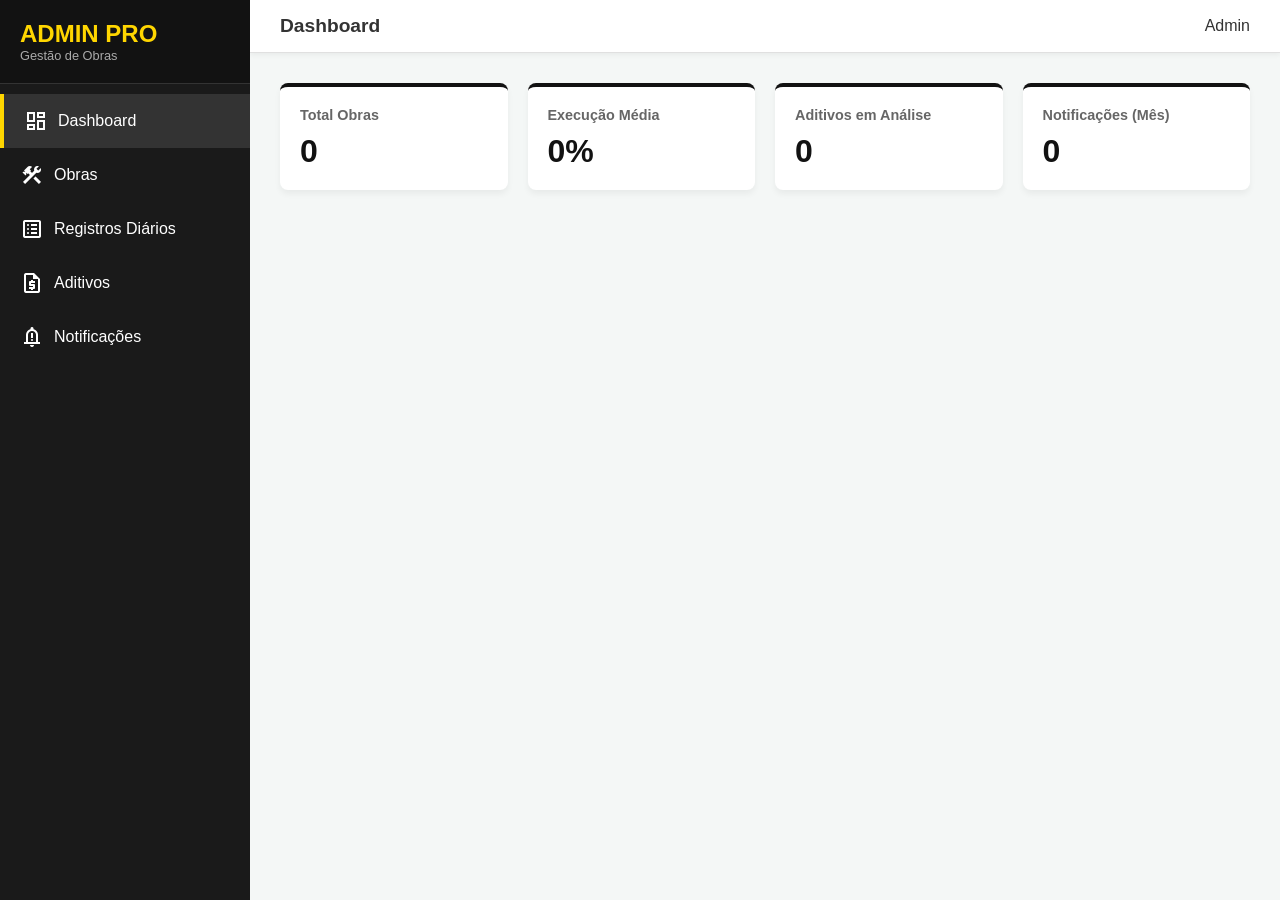
==== admin/index.html @ b0cb4e97 "Atualizado 2.0 Pro - index" ====
<!DOCTYPE html>
<html lang="pt-BR">
<head>
    <meta charset="UTF-8">
    <meta name="viewport" content="width=device-width, initial-scale=1.0">
    <title>Painel ADMIN - Gestão de Obras</title>
    <link rel="stylesheet" href="css/admin.css">
    <link href="https://fonts.googleapis.com/css2?family=Material+Symbols+Outlined:wght,FILL@400,0&display=swap" rel="stylesheet">
</head>
<body>

    <aside class="sidebar">
        <div class="sidebar-header">
            <h2>ADMIN PRO</h2>
            <p>Gestão de Obras</p>
        </div>
        <nav class="sidebar-nav">
            <button onclick="navigateTo('dashboard')" class="nav-item active" data-target="dashboard">
                <span class="material-symbols-outlined">dashboard</span> Dashboard
            </button>
            <button onclick="navigateTo('obras')" class="nav-item" data-target="obras">
                <span class="material-symbols-outlined">construction</span> Obras
            </button>
            <button onclick="navigateTo('registros')" class="nav-item" data-target="registros">
                <span class="material-symbols-outlined">list_alt</span> Registros Diários
            </button>
            <button onclick="navigateTo('aditivos')" class="nav-item" data-target="aditivos">
                <span class="material-symbols-outlined">request_quote</span> Aditivos
            </button>
            <button onclick="navigateTo('notificacoes')" class="nav-item" data-target="notificacoes">
                <span class="material-symbols-outlined">notification_important</span> Notificações
            </button>
        </nav>
    </aside>

    <main class="main-content">
        <header class="top-header">
            <div class="header-title" id="page-title">Dashboard</div>
            <div class="user-profile">Admin</div>
        </header>

        <div class="content-wrapper">

            <section id="view-dashboard" class="view-section active">
                <div class="dashboard-cards">
                    <div class="card">
                        <h3>Total Obras</h3>
                        <div class="card-value" id="dash-total-obras">0</div>
                    </div>
                    <div class="card">
                        <h3>Execução Média</h3>
                        <div class="card-value" id="dash-media-execucao">0%</div>
                    </div>
                    <div class="card">
                        <h3>Aditivos em Análise</h3>
                        <div class="card-value" id="dash-total-aditivos">0</div>
                    </div>
                    <div class="card">
                        <h3>Notificações (Mês)</h3>
                        <div class="card-value" id="dash-total-notificacoes">0</div>
                    </div>
                </div>
            </section>

            <section id="view-obras" class="view-section hidden">
                <div class="section-header">
                    <h2>Gestão de Obras</h2>
                </div>
                <div class="table-container">
                    <table id="tabela-obras">
                        <thead>
                            <tr>
                                <th>ID</th>
                                <th>Nome da Obra</th>
                                <th>Empresa</th>
                                <th>% Execução</th>
                                <th>Ações</th>
                            </tr>
                        </thead>
                        <tbody>
                            </tbody>
                    </table>
                </div>
            </section>

            <section id="view-registros" class="view-section hidden">
                <div class="section-header">
                    <h2>Registros Diários</h2>
                    
                    <div class="filters" style="display: flex; gap: 10px; align-items: center;">
                        <select id="filtro-obra-registros" onchange="carregarRegistros()">
                            <option value="">Todas as Obras</option>
                        </select>
                        
                        <input type="date" id="filtro-data-registros" onchange="carregarRegistros()">
                        
                        <button class="btn-primary" onclick="gerarRelatorioDaDataSelecionada()" style="display: flex; align-items: center; gap: 5px;">
                            <span class="material-symbols-outlined" style="font-size: 18px;">print</span> 
                            IMPRIMIR RELATÓRIO
                        </button>
                    </div>
                    
                </div>
                
                <div class="registros-grid" id="lista-registros">
                    </div>
            </section>

            <section id="view-aditivos" class="view-section hidden">
                <div class="section-header">
                    <h2>Controle de Aditivos</h2>
                    <button class="btn-primary" onclick="abrirModalAditivo()">+ Novo Aditivo</button>
                </div>
                <div class="table-container">
                    <table id="tabela-aditivos">
                        <thead>
                            <tr>
                                <th>Data Solicit.</th>
                                <th>Obra</th>
                                <th>Tipo</th>
                                <th>Descrição</th>
                                <th>Status</th>
                                <th>Ações</th>
                            </tr>
                        </thead>
                        <tbody>
                            </tbody>
                    </table>
                </div>
            </section>

            <section id="view-notificacoes" class="view-section hidden">
                <div class="section-header">
                    <h2>Histórico de Notificações</h2>
                    <button class="btn-primary" onclick="abrirModalNotificacao()">+ Nova Notificação</button>
                </div>
                <div class="table-container">
                    <table id="tabela-notificacoes">
                        <thead>
                            <tr>
                                <th>Data</th>
                                <th>Obra</th>
                                <th>Assunto</th>
                                <th>Reincidência</th>
                                <th>Detalhes</th>
                            </tr>
                        </thead>
                        <tbody>
                            </tbody>
                    </table>
                </div>
            </section>

        </div>
    </main>

    <div id="loading-overlay" class="overlay hidden">
        <div class="spinner">A carregar...</div>
    </div>

    <script src="js/api.js"></script>
    <script src="js/admin.js"></script>
</body>
</html>
---- admin/css/admin.css ----
/* Variáveis de Tema (Alto Contraste) */
:root {
    --bg-dark: #121212;
    --sidebar-bg: #1a1a1a;
    --card-bg: #ffffff;
    --primary: #FFD600; /* Amarelo Construção */
    --primary-dark: #B29600;
    --text-main: #333333;
    --text-light: #ffffff;
    --border: #e0e0e0;
    --danger: #d32f2f;
    --success: #2e7d32;
    --font-family: 'Segoe UI', Tahoma, Geneva, Verdana, sans-serif;
}

* { box-sizing: border-box; margin: 0; padding: 0; }

body {
    font-family: var(--font-family);
    background-color: #f4f7f6;
    color: var(--text-main);
    display: flex;
    height: 100vh;
    overflow: hidden;
}

/* SIDEBAR */
.sidebar {
    width: 250px;
    background-color: var(--sidebar-bg);
    color: var(--text-light);
    display: flex;
    flex-direction: column;
}

.sidebar-header {
    padding: 20px;
    border-bottom: 1px solid #333;
    background-color: var(--bg-dark);
}

.sidebar-header h2 { color: var(--primary); font-size: 1.5rem; }
.sidebar-header p { font-size: 0.8rem; color: #aaa; }

.sidebar-nav {
    display: flex;
    flex-direction: column;
    padding-top: 10px;
}

.nav-item {
    background: none;
    border: none;
    color: var(--text-light);
    padding: 15px 20px;
    text-align: left;
    font-size: 1rem;
    cursor: pointer;
    display: flex;
    align-items: center;
    gap: 10px;
    transition: background 0.2s;
}

.nav-item:hover, .nav-item.active {
    background-color: #333;
    border-left: 4px solid var(--primary);
}

/* ÁREA PRINCIPAL */
.main-content {
    flex: 1;
    display: flex;
    flex-direction: column;
    overflow-y: auto;
}

.top-header {
    background-color: var(--card-bg);
    padding: 15px 30px;
    display: flex;
    justify-content: space-between;
    align-items: center;
    border-bottom: 1px solid var(--border);
    box-shadow: 0 2px 5px rgba(0,0,0,0.05);
}

.header-title { font-size: 1.2rem; font-weight: bold; }

.content-wrapper { padding: 30px; }

/* UTILITÁRIOS & VIEWS */
.hidden { display: none !important; }
.view-section { animation: fadeIn 0.3s ease; }
@keyframes fadeIn { from { opacity: 0; } to { opacity: 1; } }

.section-header {
    display: flex;
    justify-content: space-between;
    align-items: center;
    margin-bottom: 20px;
}

.btn-primary {
    background-color: var(--primary);
    color: var(--bg-dark);
    border: none;
    padding: 10px 20px;
    font-weight: bold;
    cursor: pointer;
    border-radius: 4px;
}
.btn-primary:hover { background-color: var(--primary-dark); }

/* DASHBOARD CARDS */
.dashboard-cards {
    display: grid;
    grid-template-columns: repeat(auto-fit, minmax(200px, 1fr));
    gap: 20px;
}

.card {
    background-color: var(--card-bg);
    padding: 20px;
    border-radius: 8px;
    box-shadow: 0 4px 6px rgba(0,0,0,0.05);
    border-top: 4px solid var(--bg-dark);
}

.card h3 { font-size: 0.9rem; color: #666; margin-bottom: 10px; }
.card-value { font-size: 2rem; font-weight: bold; color: var(--bg-dark); }

/* TABELAS */
.table-container {
    background: var(--card-bg);
    border-radius: 8px;
    box-shadow: 0 4px 6px rgba(0,0,0,0.05);
    overflow-x: auto;
}

table {
    width: 100%;
    border-collapse: collapse;
}

th, td {
    padding: 12px 15px;
    text-align: left;
    border-bottom: 1px solid var(--border);
}

th { background-color: #f9f9f9; font-weight: 600; color: #555; }
tr:hover { background-color: #f5f5f5; }

.badge {
    padding: 4px 8px;
    border-radius: 12px;
    font-size: 0.8rem;
    font-weight: bold;
    display: inline-block;
}
.badge.em-analise { background-color: #fff3e0; color: #e65100; }
.badge.aprovado { background-color: #e8f5e9; color: var(--success); }
.badge.reincidente { background-color: #ffebee; color: var(--danger); }

/* REGISTROS GRID */
.registros-grid {
    display: grid;
    grid-template-columns: repeat(auto-fill, minmax(300px, 1fr));
    gap: 20px;
}
.registro-card {
    background: var(--card-bg);
    border-radius: 8px;
    padding: 15px;
    box-shadow: 0 2px 4px rgba(0,0,0,0.1);
    border-left: 4px solid var(--primary);
}
.registro-card h4 { margin-bottom: 5px; }
.registro-card .meta { font-size: 0.8rem; color: #777; margin-bottom: 10px; }

/* OVERLAY LOADING */
.overlay {
    position: fixed;
    top: 0; left: 0; width: 100%; height: 100%;
    background: rgba(0,0,0,0.5);
    display: flex;
    align-items: center;
    justify-content: center;
    z-index: 9999;
    color: white;
    font-size: 1.5rem;
}
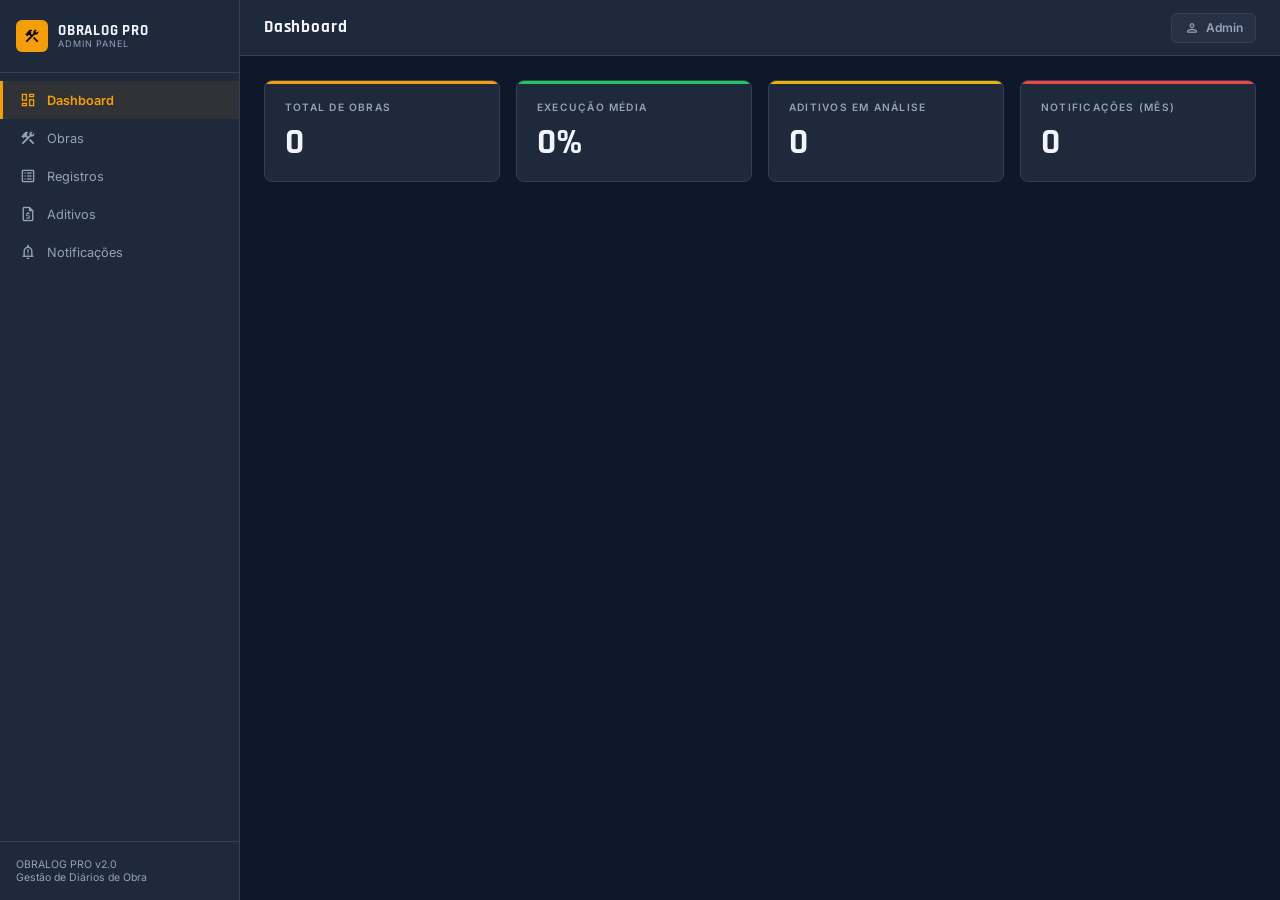
==== commit 0cac2bfc: "Novo design" ====
--- a/admin/index.html
+++ b/admin/index.html
@@ -3,17 +3,533 @@
 <head>
     <meta charset="UTF-8">
     <meta name="viewport" content="width=device-width, initial-scale=1.0">
-    <title>Painel ADMIN - Gestão de Obras</title>
-    <link rel="stylesheet" href="css/admin.css">
-    <link href="https://fonts.googleapis.com/css2?family=Material+Symbols+Outlined:wght,FILL@400,0&display=swap" rel="stylesheet">
+    <title>OBRALOG PRO — Painel Admin</title>
+    <link rel="preconnect" href="https://fonts.googleapis.com">
+    <link href="https://fonts.googleapis.com/css2?family=Rajdhani:wght@500;600;700&family=Inter:wght@400;500;600&display=swap" rel="stylesheet">
+    <link href="https://fonts.googleapis.com/css2?family=Material+Symbols+Outlined:opsz,wght,FILL,GRAD@24,500,0,0" rel="stylesheet">
+    <style>
+        /* ============================================================
+           ADMIN DESIGN SYSTEM — OBRALOG PRO
+        ============================================================ */
+        :root {
+            --bg:        #0F172A;
+            --surface:   #1E293B;
+            --surface2:  #263145;
+            --border:    #334155;
+            --primary:   #F59E0B;
+            --primary-d: #D97706;
+            --success:   #22C55E;
+            --error:     #EF4444;
+            --warn:      #EAB308;
+            --text:      #F1F5F9;
+            --muted:     #94A3B8;
+            --radius:    8px;
+            --sidebar-w: 240px;
+        }
+
+        * { box-sizing: border-box; margin: 0; padding: 0; -webkit-tap-highlight-color: transparent; }
+
+        html, body {
+            background: var(--bg);
+            color: var(--text);
+            font-family: 'Inter', system-ui, sans-serif;
+            font-size: 15px;
+            height: 100%;
+            overflow: hidden;
+        }
+
+        .font-head { font-family: 'Rajdhani', sans-serif; }
+        .hidden { display: none !important; }
+
+        /* ============================================================
+           LAYOUT
+        ============================================================ */
+        #app-shell {
+            display: flex;
+            height: 100vh;
+        }
+
+        /* ---- SIDEBAR ---- */
+        #sidebar {
+            width: var(--sidebar-w);
+            background: var(--surface);
+            border-right: 1px solid var(--border);
+            display: flex;
+            flex-direction: column;
+            flex-shrink: 0;
+            overflow-y: auto;
+        }
+
+        .sidebar-logo {
+            padding: 20px 16px;
+            border-bottom: 1px solid var(--border);
+            display: flex;
+            align-items: center;
+            gap: 10px;
+        }
+        .logo-icon {
+            width: 32px; height: 32px;
+            background: var(--primary);
+            border-radius: 6px;
+            display: flex; align-items: center; justify-content: center;
+            flex-shrink: 0;
+        }
+        .logo-icon .material-symbols-outlined { font-size: 18px; color: #000; }
+        .logo-text {
+            font-family: 'Rajdhani', sans-serif;
+            font-size: 1rem;
+            font-weight: 700;
+            letter-spacing: 0.05em;
+            line-height: 1;
+        }
+        .logo-sub { font-size: 0.6rem; color: var(--muted); letter-spacing: 0.1em; }
+
+        .sidebar-nav {
+            flex: 1;
+            padding: 8px 0;
+        }
+        .nav-item {
+            width: 100%;
+            background: none;
+            border: none;
+            color: var(--muted);
+            padding: 10px 16px;
+            text-align: left;
+            font-size: 0.85rem;
+            font-family: 'Inter', sans-serif;
+            cursor: pointer;
+            display: flex;
+            align-items: center;
+            gap: 10px;
+            border-left: 3px solid transparent;
+            transition: background 0.15s, color 0.15s, border-color 0.15s;
+        }
+        .nav-item:hover { background: var(--surface2); color: var(--text); }
+        .nav-item.active {
+            background: rgba(245,158,11,0.08);
+            color: var(--primary);
+            border-left-color: var(--primary);
+            font-weight: 600;
+        }
+        .nav-item .material-symbols-outlined { font-size: 18px; }
+
+        .sidebar-footer {
+            padding: 16px;
+            border-top: 1px solid var(--border);
+            font-size: 0.7rem;
+            color: var(--muted);
+        }
+
+        /* ---- MAIN ---- */
+        #main {
+            flex: 1;
+            display: flex;
+            flex-direction: column;
+            overflow: hidden;
+        }
+
+        /* Top header */
+        #top-header {
+            background: var(--surface);
+            border-bottom: 1px solid var(--border);
+            padding: 0 24px;
+            height: 56px;
+            display: flex;
+            align-items: center;
+            justify-content: space-between;
+            flex-shrink: 0;
+        }
+        #page-title {
+            font-family: 'Rajdhani', sans-serif;
+            font-size: 1.1rem;
+            font-weight: 700;
+            letter-spacing: 0.05em;
+        }
+        .header-actions { display: flex; align-items: center; gap: 12px; }
+        .user-badge {
+            background: var(--surface2);
+            border: 1px solid var(--border);
+            border-radius: 6px;
+            padding: 6px 12px;
+            font-size: 0.8rem;
+            font-weight: 600;
+            color: var(--muted);
+            display: flex;
+            align-items: center;
+            gap: 6px;
+        }
+        .user-badge .material-symbols-outlined { font-size: 16px; }
+
+        /* Content area */
+        #content-area {
+            flex: 1;
+            overflow-y: auto;
+            padding: 24px;
+        }
+
+        /* ============================================================
+           VIEWS
+        ============================================================ */
+        .view-section { animation: fadein 0.2s ease; }
+        @keyframes fadein { from { opacity: 0; transform: translateY(4px); } to { opacity: 1; transform: translateY(0); } }
+
+        /* ---- DASHBOARD ---- */
+        .dashboard-cards {
+            display: grid;
+            grid-template-columns: repeat(auto-fit, minmax(180px, 1fr));
+            gap: 16px;
+            margin-bottom: 24px;
+        }
+        .kpi-card {
+            background: var(--surface);
+            border: 1px solid var(--border);
+            border-radius: var(--radius);
+            padding: 20px;
+            position: relative;
+            overflow: hidden;
+        }
+        .kpi-card::before {
+            content: '';
+            position: absolute;
+            top: 0; left: 0; right: 0;
+            height: 3px;
+            background: var(--border);
+        }
+        .kpi-card.accent-primary::before { background: var(--primary); }
+        .kpi-card.accent-success::before { background: var(--success); }
+        .kpi-card.accent-warn::before    { background: var(--warn);    }
+        .kpi-card.accent-error::before   { background: var(--error);   }
+        .kpi-label {
+            font-size: 0.68rem;
+            font-weight: 600;
+            letter-spacing: 0.12em;
+            color: var(--muted);
+            text-transform: uppercase;
+            margin-bottom: 12px;
+        }
+        .kpi-value {
+            font-family: 'Rajdhani', sans-serif;
+            font-size: 2.4rem;
+            font-weight: 700;
+            color: var(--text);
+            line-height: 1;
+        }
+
+        /* ---- SECTION HEADER ---- */
+        .section-header {
+            display: flex;
+            align-items: center;
+            justify-content: space-between;
+            margin-bottom: 16px;
+            gap: 12px;
+        }
+        .section-header h2 {
+            font-family: 'Rajdhani', sans-serif;
+            font-size: 1.1rem;
+            font-weight: 700;
+            letter-spacing: 0.04em;
+        }
+
+        /* ---- BUTTONS ---- */
+        .btn-primary {
+            background: var(--primary);
+            color: #000;
+            font-family: 'Rajdhani', sans-serif;
+            font-size: 0.85rem;
+            font-weight: 700;
+            letter-spacing: 0.08em;
+            padding: 10px 18px;
+            border: none;
+            border-radius: var(--radius);
+            cursor: pointer;
+            display: inline-flex;
+            align-items: center;
+            gap: 6px;
+            transition: background 0.15s, transform 0.1s;
+            white-space: nowrap;
+        }
+        .btn-primary:hover  { background: var(--primary-d); }
+        .btn-primary:active { transform: scale(0.98); }
+        .btn-primary .material-symbols-outlined { font-size: 16px; }
+
+        .btn-ghost {
+            background: transparent;
+            color: var(--muted);
+            font-family: 'Inter', sans-serif;
+            font-size: 0.8rem;
+            font-weight: 500;
+            padding: 8px 12px;
+            border: 1px solid var(--border);
+            border-radius: var(--radius);
+            cursor: pointer;
+            display: inline-flex;
+            align-items: center;
+            gap: 6px;
+            transition: border-color 0.15s, color 0.15s;
+        }
+        .btn-ghost:hover { border-color: var(--text); color: var(--text); }
+        .btn-ghost .material-symbols-outlined { font-size: 16px; }
+
+        /* ---- FILTERS ---- */
+        .filters {
+            display: flex;
+            gap: 8px;
+            align-items: center;
+            flex-wrap: wrap;
+        }
+        .filters select,
+        .filters input[type="date"] {
+            background: var(--surface2);
+            border: 1px solid var(--border);
+            color: var(--text);
+            padding: 8px 12px;
+            border-radius: var(--radius);
+            font-size: 0.82rem;
+            font-family: 'Inter', sans-serif;
+            outline: none;
+            transition: border-color 0.2s;
+        }
+        .filters select:focus,
+        .filters input:focus { border-color: var(--primary); }
+        .filters select option { background: var(--surface); }
+
+        /* ---- TABLE ---- */
+        .table-container {
+            background: var(--surface);
+            border: 1px solid var(--border);
+            border-radius: var(--radius);
+            overflow: hidden;
+        }
+        table {
+            width: 100%;
+            border-collapse: collapse;
+        }
+        thead { background: var(--surface2); }
+        th {
+            padding: 10px 16px;
+            text-align: left;
+            font-size: 0.65rem;
+            font-weight: 600;
+            letter-spacing: 0.12em;
+            color: var(--muted);
+            text-transform: uppercase;
+            border-bottom: 1px solid var(--border);
+            white-space: nowrap;
+        }
+        td {
+            padding: 12px 16px;
+            font-size: 0.85rem;
+            border-bottom: 1px solid var(--border);
+            vertical-align: middle;
+        }
+        tr:last-child td { border-bottom: none; }
+        tbody tr:hover { background: var(--surface2); }
+        .td-id {
+            font-family: 'Rajdhani', sans-serif;
+            font-size: 0.75rem;
+            color: var(--primary);
+            letter-spacing: 0.08em;
+        }
+        .td-name { font-weight: 600; color: var(--text); }
+        .td-muted { color: var(--muted); }
+
+        /* Badges */
+        .badge {
+            font-family: 'Rajdhani', sans-serif;
+            font-size: 0.65rem;
+            font-weight: 700;
+            letter-spacing: 0.08em;
+            padding: 3px 10px;
+            border-radius: 4px;
+            display: inline-block;
+            text-transform: uppercase;
+        }
+        .badge.em-analise  { background: rgba(245,158,11,0.15);  color: var(--primary); }
+        .badge.aprovado    { background: rgba(34,197,94,0.15);   color: var(--success); }
+        .badge.reincidente { background: rgba(239,68,68,0.15);   color: var(--error);   }
+        .badge.andamento   { background: rgba(34,197,94,0.12);   color: var(--success); }
+        .badge.pausado     { background: rgba(234,179,8,0.12);   color: var(--warn);    }
+
+        /* Action buttons na tabela */
+        .btn-table {
+            background: var(--surface2);
+            border: 1px solid var(--border);
+            color: var(--muted);
+            padding: 5px 10px;
+            border-radius: 5px;
+            cursor: pointer;
+            font-size: 0.75rem;
+            font-family: 'Inter', sans-serif;
+            transition: border-color 0.15s, color 0.15s;
+        }
+        .btn-table:hover { border-color: var(--primary); color: var(--primary); }
+
+        /* ---- REGISTROS GRID ---- */
+        .registros-grid {
+            display: grid;
+            grid-template-columns: repeat(auto-fill, minmax(280px, 1fr));
+            gap: 16px;
+        }
+        .registro-card {
+            background: var(--surface);
+            border: 1px solid var(--border);
+            border-radius: var(--radius);
+            overflow: hidden;
+            transition: border-color 0.15s;
+        }
+        .registro-card:hover { border-color: var(--primary); }
+        .registro-card-top {
+            border-left: 4px solid var(--primary);
+            padding: 14px 16px;
+        }
+        .registro-card h4 {
+            font-family: 'Rajdhani', sans-serif;
+            font-size: 1rem;
+            font-weight: 700;
+            margin-bottom: 4px;
+        }
+        .registro-card .meta {
+            font-size: 0.75rem;
+            color: var(--muted);
+        }
+        .registro-card-body {
+            padding: 12px 16px;
+            border-top: 1px solid var(--border);
+        }
+        .registro-row {
+            display: flex;
+            justify-content: space-between;
+            font-size: 0.8rem;
+            margin-bottom: 6px;
+        }
+        .registro-row:last-child { margin-bottom: 0; }
+        .registro-row span:first-child { color: var(--muted); }
+        .registro-row span:last-child  { font-weight: 600; }
+
+        /* ---- MODAL ---- */
+        .modal-overlay {
+            position: fixed; inset: 0; z-index: 200;
+            background: rgba(15,23,42,0.85);
+            display: none;
+            align-items: center;
+            justify-content: center;
+            padding: 24px;
+        }
+        .modal-overlay.open { display: flex; }
+        .modal {
+            background: var(--surface);
+            border: 1px solid var(--border);
+            border-radius: var(--radius);
+            width: 100%;
+            max-width: 480px;
+            overflow: hidden;
+            animation: fadein 0.2s ease;
+        }
+        .modal-header {
+            background: var(--surface2);
+            border-bottom: 1px solid var(--border);
+            padding: 16px 20px;
+            display: flex;
+            align-items: center;
+            justify-content: space-between;
+        }
+        .modal-header h3 {
+            font-family: 'Rajdhani', sans-serif;
+            font-size: 1rem;
+            font-weight: 700;
+            letter-spacing: 0.05em;
+        }
+        .modal-close {
+            background: none;
+            border: none;
+            color: var(--muted);
+            cursor: pointer;
+            display: flex;
+            align-items: center;
+            padding: 4px;
+            border-radius: 4px;
+            transition: color 0.15s;
+        }
+        .modal-close:hover { color: var(--text); }
+        .modal-body { padding: 20px; }
+        .modal-footer {
+            padding: 16px 20px;
+            border-top: 1px solid var(--border);
+            display: flex;
+            justify-content: flex-end;
+            gap: 8px;
+        }
+
+        /* Form fields */
+        .field-group { margin-bottom: 16px; }
+        .field-label {
+            display: block;
+            font-size: 0.68rem;
+            font-weight: 600;
+            letter-spacing: 0.1em;
+            color: var(--muted);
+            text-transform: uppercase;
+            margin-bottom: 6px;
+        }
+        .field-input {
+            width: 100%;
+            background: var(--bg);
+            border: 1px solid var(--border);
+            color: var(--text);
+            padding: 10px 12px;
+            border-radius: var(--radius);
+            font-size: 0.9rem;
+            font-family: 'Inter', sans-serif;
+            outline: none;
+            transition: border-color 0.2s;
+        }
+        .field-input:focus { border-color: var(--primary); }
+        .field-input::placeholder { color: var(--muted); }
+        select.field-input option { background: var(--surface); }
+
+        /* ---- LOADING OVERLAY ---- */
+        #loading-overlay {
+            position: fixed; inset: 0; z-index: 300;
+            background: rgba(15,23,42,0.85);
+            display: none;
+            flex-direction: column;
+            align-items: center;
+            justify-content: center;
+            gap: 16px;
+        }
+        #loading-overlay.show { display: flex; }
+        .spinner {
+            width: 40px; height: 40px;
+            border: 3px solid var(--border);
+            border-top-color: var(--primary);
+            border-radius: 50%;
+            animation: spin 0.75s linear infinite;
+        }
+        @keyframes spin { to { transform: rotate(360deg); } }
+
+        /* Scrollbar custom */
+        ::-webkit-scrollbar { width: 6px; height: 6px; }
+        ::-webkit-scrollbar-track { background: var(--bg); }
+        ::-webkit-scrollbar-thumb { background: var(--border); border-radius: 3px; }
+        ::-webkit-scrollbar-thumb:hover { background: var(--muted); }
+    </style>
 </head>
 <body>
 
-    <aside class="sidebar">
-        <div class="sidebar-header">
-            <h2>ADMIN PRO</h2>
-            <p>Gestão de Obras</p>
+<div id="app-shell">
+
+    <!-- SIDEBAR -->
+    <aside id="sidebar">
+        <div class="sidebar-logo">
+            <div class="logo-icon">
+                <span class="material-symbols-outlined">construction</span>
+            </div>
+            <div>
+                <div class="logo-text font-head">OBRALOG PRO</div>
+                <div class="logo-sub">ADMIN PANEL</div>
+            </div>
         </div>
+
         <nav class="sidebar-nav">
             <button onclick="navigateTo('dashboard')" class="nav-item active" data-target="dashboard">
                 <span class="material-symbols-outlined">dashboard</span> Dashboard
@@ -22,7 +538,7 @@
                 <span class="material-symbols-outlined">construction</span> Obras
             </button>
             <button onclick="navigateTo('registros')" class="nav-item" data-target="registros">
-                <span class="material-symbols-outlined">list_alt</span> Registros Diários
+                <span class="material-symbols-outlined">list_alt</span> Registros
             </button>
             <button onclick="navigateTo('aditivos')" class="nav-item" data-target="aditivos">
                 <span class="material-symbols-outlined">request_quote</span> Aditivos
@@ -31,85 +547,97 @@
                 <span class="material-symbols-outlined">notification_important</span> Notificações
             </button>
         </nav>
+
+        <div class="sidebar-footer">
+            OBRALOG PRO v2.0<br>
+            Gestão de Diários de Obra
+        </div>
     </aside>
 
-    <main class="main-content">
-        <header class="top-header">
-            <div class="header-title" id="page-title">Dashboard</div>
-            <div class="user-profile">Admin</div>
+    <!-- MAIN -->
+    <main id="main">
+        <header id="top-header">
+            <div id="page-title" class="font-head">Dashboard</div>
+            <div class="header-actions">
+                <div class="user-badge">
+                    <span class="material-symbols-outlined">person</span>
+                    Admin
+                </div>
+            </div>
         </header>
 
-        <div class="content-wrapper">
-
-            <section id="view-dashboard" class="view-section active">
+        <div id="content-area">
+
+            <!-- DASHBOARD -->
+            <section id="view-dashboard" class="view-section">
                 <div class="dashboard-cards">
-                    <div class="card">
-                        <h3>Total Obras</h3>
-                        <div class="card-value" id="dash-total-obras">0</div>
+                    <div class="kpi-card accent-primary">
+                        <div class="kpi-label">Total de Obras</div>
+                        <div class="kpi-value" id="dash-total-obras">0</div>
                     </div>
-                    <div class="card">
-                        <h3>Execução Média</h3>
-                        <div class="card-value" id="dash-media-execucao">0%</div>
+                    <div class="kpi-card accent-success">
+                        <div class="kpi-label">Execução Média</div>
+                        <div class="kpi-value" id="dash-media-execucao">0%</div>
                     </div>
-                    <div class="card">
-                        <h3>Aditivos em Análise</h3>
-                        <div class="card-value" id="dash-total-aditivos">0</div>
+                    <div class="kpi-card accent-warn">
+                        <div class="kpi-label">Aditivos em Análise</div>
+                        <div class="kpi-value" id="dash-total-aditivos">0</div>
                     </div>
-                    <div class="card">
-                        <h3>Notificações (Mês)</h3>
-                        <div class="card-value" id="dash-total-notificacoes">0</div>
+                    <div class="kpi-card accent-error">
+                        <div class="kpi-label">Notificações (Mês)</div>
+                        <div class="kpi-value" id="dash-total-notificacoes">0</div>
                     </div>
                 </div>
             </section>
 
+            <!-- OBRAS -->
             <section id="view-obras" class="view-section hidden">
                 <div class="section-header">
-                    <h2>Gestão de Obras</h2>
+                    <h2 class="font-head">Gestão de Obras</h2>
                 </div>
                 <div class="table-container">
                     <table id="tabela-obras">
                         <thead>
                             <tr>
-                                <th>ID</th>
+                                <th>Código</th>
                                 <th>Nome da Obra</th>
                                 <th>Empresa</th>
                                 <th>% Execução</th>
+                                <th>Status</th>
                                 <th>Ações</th>
                             </tr>
                         </thead>
-                        <tbody>
-                            </tbody>
+                        <tbody></tbody>
                     </table>
                 </div>
             </section>
 
+            <!-- REGISTROS -->
             <section id="view-registros" class="view-section hidden">
                 <div class="section-header">
-                    <h2>Registros Diários</h2>
-                    
-                    <div class="filters" style="display: flex; gap: 10px; align-items: center;">
+                    <h2 class="font-head">Registros Diários</h2>
+                    <div class="filters">
                         <select id="filtro-obra-registros" onchange="carregarRegistros()">
                             <option value="">Todas as Obras</option>
                         </select>
-                        
                         <input type="date" id="filtro-data-registros" onchange="carregarRegistros()">
-                        
-                        <button class="btn-primary" onclick="gerarRelatorioDaDataSelecionada()" style="display: flex; align-items: center; gap: 5px;">
-                            <span class="material-symbols-outlined" style="font-size: 18px;">print</span> 
-                            IMPRIMIR RELATÓRIO
+                        <button class="btn-primary" onclick="gerarRelatorioDaDataSelecionada()">
+                            <span class="material-symbols-outlined">print</span>
+                            IMPRIMIR
                         </button>
                     </div>
-                    
                 </div>
-                
-                <div class="registros-grid" id="lista-registros">
-                    </div>
+                <div class="registros-grid" id="lista-registros"></div>
             </section>
 
+            <!-- ADITIVOS -->
             <section id="view-aditivos" class="view-section hidden">
                 <div class="section-header">
-                    <h2>Controle de Aditivos</h2>
-                    <button class="btn-primary" onclick="abrirModalAditivo()">+ Novo Aditivo</button>
+                    <h2 class="font-head">Controle de Aditivos</h2>
+                    <button class="btn-primary" onclick="abrirModalAditivo()">
+                        <span class="material-symbols-outlined">add</span>
+                        NOVO ADITIVO
+                    </button>
                 </div>
                 <div class="table-container">
                     <table id="tabela-aditivos">
@@ -123,16 +651,19 @@
                                 <th>Ações</th>
                             </tr>
                         </thead>
-                        <tbody>
-                            </tbody>
+                        <tbody></tbody>
                     </table>
                 </div>
             </section>
 
+            <!-- NOTIFICAÇÕES -->
             <section id="view-notificacoes" class="view-section hidden">
                 <div class="section-header">
-                    <h2>Histórico de Notificações</h2>
-                    <button class="btn-primary" onclick="abrirModalNotificacao()">+ Nova Notificação</button>
+                    <h2 class="font-head">Histórico de Notificações</h2>
+                    <button class="btn-primary" onclick="abrirModalNotificacao()">
+                        <span class="material-symbols-outlined">add</span>
+                        NOVA NOTIFICAÇÃO
+                    </button>
                 </div>
                 <div class="table-container">
                     <table id="tabela-notificacoes">
@@ -145,20 +676,169 @@
                                 <th>Detalhes</th>
                             </tr>
                         </thead>
-                        <tbody>
-                            </tbody>
+                        <tbody></tbody>
                     </table>
                 </div>
             </section>
 
+        </div><!-- /content-area -->
+    </main>
+</div>
+
+<!-- Modal Aditivo -->
+<div id="modal-aditivo" class="modal-overlay">
+    <div class="modal">
+        <div class="modal-header">
+            <h3 class="font-head">NOVO ADITIVO</h3>
+            <button class="modal-close" onclick="fecharModal('modal-aditivo')">
+                <span class="material-symbols-outlined">close</span>
+            </button>
         </div>
-    </main>
-
-    <div id="loading-overlay" class="overlay hidden">
-        <div class="spinner">A carregar...</div>
+        <div class="modal-body">
+            <div class="field-group">
+                <label class="field-label">Obra</label>
+                <select id="aditivo-obra" class="field-input">
+                    <option value="">Selecione a obra...</option>
+                </select>
+            </div>
+            <div class="field-group">
+                <label class="field-label">Tipo de Aditivo</label>
+                <select id="aditivo-tipo" class="field-input">
+                    <option value="prazo">Prazo</option>
+                    <option value="valor">Valor</option>
+                    <option value="escopo">Escopo</option>
+                </select>
+            </div>
+            <div class="field-group">
+                <label class="field-label">Descrição</label>
+                <input type="text" id="aditivo-descricao" class="field-input" placeholder="Descreva o aditivo...">
+            </div>
+            <div class="field-group">
+                <label class="field-label">Justificativa</label>
+                <textarea id="aditivo-justificativa" class="field-input" rows="3" placeholder="Justificativa técnica..." style="resize:vertical"></textarea>
+            </div>
+        </div>
+        <div class="modal-footer">
+            <button class="btn-ghost" onclick="fecharModal('modal-aditivo')">CANCELAR</button>
+            <button class="btn-primary" onclick="salvarAditivo()">
+                <span class="material-symbols-outlined">save</span>
+                SALVAR
+            </button>
+        </div>
     </div>
-
-    <script src="js/api.js"></script>
-    <script src="js/admin.js"></script>
+</div>
+
+<!-- Modal Notificação -->
+<div id="modal-notificacao" class="modal-overlay">
+    <div class="modal">
+        <div class="modal-header">
+            <h3 class="font-head">NOVA NOTIFICAÇÃO</h3>
+            <button class="modal-close" onclick="fecharModal('modal-notificacao')">
+                <span class="material-symbols-outlined">close</span>
+            </button>
+        </div>
+        <div class="modal-body">
+            <div class="field-group">
+                <label class="field-label">Obra</label>
+                <select id="notif-obra" class="field-input">
+                    <option value="">Selecione a obra...</option>
+                </select>
+            </div>
+            <div class="field-group">
+                <label class="field-label">Assunto</label>
+                <input type="text" id="notif-assunto" class="field-input" placeholder="Assunto da notificação...">
+            </div>
+            <div class="field-group">
+                <label class="field-label">Reincidência?</label>
+                <select id="notif-reincidencia" class="field-input">
+                    <option value="nao">Não</option>
+                    <option value="sim">Sim</option>
+                </select>
+            </div>
+            <div class="field-group">
+                <label class="field-label">Detalhes</label>
+                <textarea id="notif-detalhes" class="field-input" rows="3" placeholder="Descreva a notificação..." style="resize:vertical"></textarea>
+            </div>
+        </div>
+        <div class="modal-footer">
+            <button class="btn-ghost" onclick="fecharModal('modal-notificacao')">CANCELAR</button>
+            <button class="btn-primary" onclick="salvarNotificacao()">
+                <span class="material-symbols-outlined">save</span>
+                SALVAR
+            </button>
+        </div>
+    </div>
+</div>
+
+<!-- Loading -->
+<div id="loading-overlay">
+    <div class="spinner"></div>
+</div>
+
+<script src="js/api.js"></script>
+<script src="js/admin.js"></script>
+<script>
+    /* ---- Funções dos modais (implementadas aqui para não depender do backlog) ---- */
+    function abrirModalAditivo() {
+        // Populate obras no select
+        const sel = document.getElementById('aditivo-obra');
+        sel.innerHTML = '<option value="">Selecione a obra...</option>';
+        // Admin.obras deve estar disponível via admin.js
+        if (window.adminObras) {
+            window.adminObras.forEach(o => {
+                sel.innerHTML += `<option value="${o.id_obra}">${o.nome}</option>`;
+            });
+        }
+        document.getElementById('modal-aditivo').classList.add('open');
+    }
+
+    function abrirModalNotificacao() {
+        const sel = document.getElementById('notif-obra');
+        sel.innerHTML = '<option value="">Selecione a obra...</option>';
+        if (window.adminObras) {
+            window.adminObras.forEach(o => {
+                sel.innerHTML += `<option value="${o.id_obra}">${o.nome}</option>`;
+            });
+        }
+        document.getElementById('modal-notificacao').classList.add('open');
+    }
+
+    function fecharModal(id) {
+        document.getElementById(id).classList.remove('open');
+    }
+
+    async function salvarAditivo() {
+        const obra = document.getElementById('aditivo-obra').value;
+        const tipo = document.getElementById('aditivo-tipo').value;
+        const desc = document.getElementById('aditivo-descricao').value.trim();
+        const just = document.getElementById('aditivo-justificativa').value.trim();
+        if (!obra || !desc) { alert('Preencha os campos obrigatórios.'); return; }
+        try {
+            await API.criarAditivo({ id_obra: obra, tipo, descricao: desc, justificativa: just, status: 'em-analise' });
+            fecharModal('modal-aditivo');
+            if (typeof carregarAditivos === 'function') carregarAditivos();
+        } catch(e) { alert('Erro ao salvar. Tente novamente.'); }
+    }
+
+    async function salvarNotificacao() {
+        const obra  = document.getElementById('notif-obra').value;
+        const assunto = document.getElementById('notif-assunto').value.trim();
+        const reinc = document.getElementById('notif-reincidencia').value;
+        const det   = document.getElementById('notif-detalhes').value.trim();
+        if (!obra || !assunto) { alert('Preencha os campos obrigatórios.'); return; }
+        try {
+            await API.criarNotificacao({ id_obra: obra, assunto, reincidencia: reinc, detalhes: det });
+            fecharModal('modal-notificacao');
+            if (typeof carregarNotificacoes === 'function') carregarNotificacoes();
+        } catch(e) { alert('Erro ao salvar. Tente novamente.'); }
+    }
+
+    // Fechar modal clicando fora
+    document.querySelectorAll('.modal-overlay').forEach(overlay => {
+        overlay.addEventListener('click', e => {
+            if (e.target === overlay) overlay.classList.remove('open');
+        });
+    });
+</script>
 </body>
 </html>
